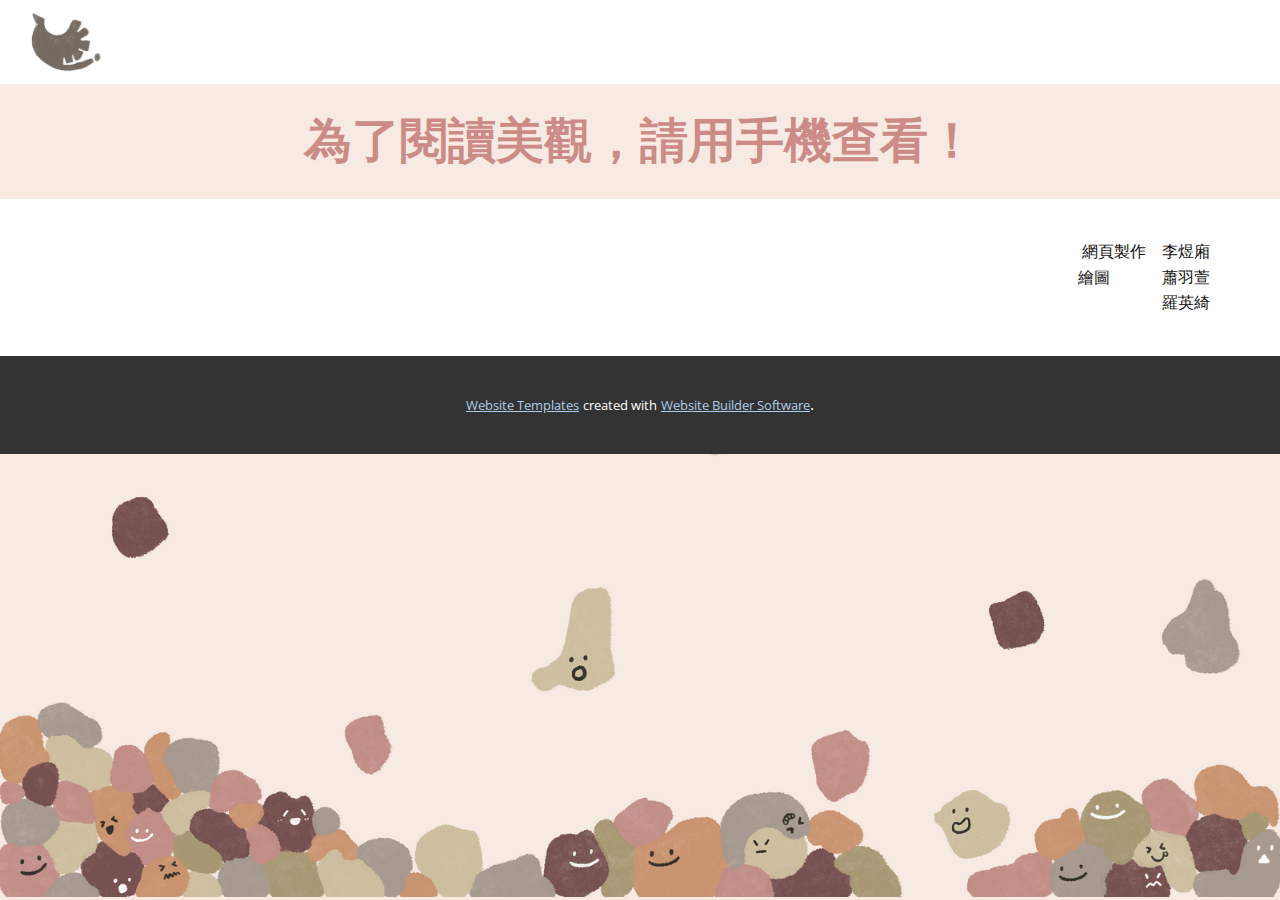
==== 301-Art.html @ 73f88192 "first commit" ====
<!DOCTYPE html>
<html style="font-size: 16px;">
  <head>
    <meta name="viewport" content="width=device-width, initial-scale=1.0">
    <meta charset="utf-8">
    <meta name="keywords" content="​Famous Fashion Photographers">
    <meta name="description" content="">
    <title>301 Art</title>
    <link rel="stylesheet" href="nicepage.css" media="screen">
<link rel="stylesheet" href="301-Art.css" media="screen">
    <script class="u-script" type="text/javascript" src="jquery.js" defer=""></script>
    <script class="u-script" type="text/javascript" src="nicepage.js" defer=""></script>
    <meta name="generator" content="Nicepage 4.11.3, nicepage.com">
    
    <link id="u-theme-google-font" rel="stylesheet" href="https://fonts.googleapis.com/css?family=Roboto:100,100i,300,300i,400,400i,500,500i,700,700i,900,900i|Open+Sans:300,300i,400,400i,500,500i,600,600i,700,700i,800,800i">
    <link id="u-page-google-font" rel="stylesheet" href="https://fonts.googleapis.com/css?family=Roboto:100,100i,300,300i,400,400i,500,500i,700,700i,900,900i|Open+Sans:300,300i,400,400i,500,500i,600,600i,700,700i,800,800i">
    
    
    
    
    
    
    
    
    
    <script type="application/ld+json">{
		"@context": "http://schema.org",
		"@type": "Organization",
		"name": "ArtCard"
}</script>
    <meta name="theme-color" content="#478ac9">
    <meta property="og:title" content="301 Art">
    <meta property="og:description" content="">
    <meta property="og:type" content="website">
  </head>
  <body class="u-body u-image u-image-contain u-xl-mode" style="background-position: 50% 50%; background-image: url(&quot;images/image011.png&quot;);"><header class="u-clearfix u-header u-valign-middle u-white u-header" id="sec-eed2" data-animation-name="" data-animation-duration="0" data-animation-delay="0" data-animation-direction=""><img class="u-image u-image-default u-image-1" src="images/image01.png" alt="" data-image-width="1136" data-image-height="1600"></header>
    <section class="u-align-center u-clearfix u-hidden-lg u-hidden-md u-hidden-sm u-hidden-xl u-section-1" id="sec-1967">
      <div class="u-align-left-xs u-clearfix u-sheet u-sheet-1">
        <h3 class="u-align-center u-text u-text-custom-color-6 u-text-default-xs u-text-1">注意！<br>你已被３０１的<span class="u-text-custom-color-2">畢業小卡</span>造訪<br>感謝你的注意！
        </h3>
        <h3 class="u-align-center u-text u-text-custom-color-6 u-text-2">有背景音樂<span style="font-size: 1rem;">
            <span style="font-size: 1.5rem;"></span>
          </span>
          <br>
        </h3>
        <div class="u-clearfix u-custom-html u-custom-html-1">
          <iframe width="330" height="100" src="https://www.youtube-nocookie.com/embed/-WGaDoOlHwo?;controls=0" title="YouTube video player" frameborder="0" allow="accelerometer; autoplay; clipboard-write; encrypted-media; gyroscope; picture-in-picture" allowfullscreen=""></iframe>
        </div>
      </div>
      <style data-mode="XXL">@media (max-width: 0px) {
  .u-section-1 .u-sheet-1 {
    min-height: 613px;
  }
  .u-block-0374-9 {
    width: 758px;
    min-height: 478px;
    height: auto;
    margin-top: 60px;
    margin-bottom: 60px;
    margin-left: auto;
    margin-right: auto;
  }
  .u-block-0374-10 {
    position: absolute;
    bottom: 10px;
    width: auto;
    height: auto;
  }
  .u-block-0374-25 {
    background-image: linear-gradient(0deg, rgba(0,0,0,0.4), rgba(0,0,0,0.4)), url("[data-uri]");
    background-position: 50% 50%;
  }
  .u-block-0374-26 {
    padding-top: 30px;
    padding-bottom: 30px;
    padding-left: 60px;
    padding-right: 60px;
  }
  .u-block-0374-32 {
    margin-top: 0;
    margin-bottom: 0;
    margin-left: auto;
    margin-right: auto;
  }
  .u-block-0374-33 {
    width: 409px;
    margin-top: 20px;
    margin-left: auto;
    margin-right: auto;
    margin-bottom: 0;
  }
  .u-block-0374-34 {
    border-style: none;
    font-weight: 700;
    text-transform: uppercase;
    font-size: 0.875rem;
    letter-spacing: 1px;
    background-image: none;
    margin-top: 30px;
    margin-left: auto;
    margin-right: auto;
    margin-bottom: 0;
  }
  .u-block-0374-35 {
    background-image: linear-gradient(0deg, rgba(0,0,0,0.4), rgba(0,0,0,0.4)), url("[data-uri]");
    background-position: 50% 50%;
  }
  .u-block-0374-36 {
    padding-top: 30px;
    padding-bottom: 30px;
    padding-left: 60px;
    padding-right: 60px;
  }
  .u-block-0374-37 {
    margin-top: 0;
    margin-bottom: 0;
    margin-left: auto;
    margin-right: auto;
  }
  .u-block-0374-38 {
    width: 409px;
    margin-top: 20px;
    margin-left: auto;
    margin-right: auto;
    margin-bottom: 0;
  }
  .u-block-0374-39 {
    border-style: none;
    font-weight: 700;
    text-transform: uppercase;
    font-size: 0.875rem;
    letter-spacing: 1px;
    background-image: none;
    margin-top: 30px;
    margin-left: auto;
    margin-right: auto;
    margin-bottom: 0;
  }
  .u-block-0374-16 {
    width: 38px;
    height: 38px;
    background-image: none;
    left: -58px;
    position: absolute;
    right: auto;
  }
  .u-block-0374-7 {
    width: 38px;
    height: 38px;
    background-image: none;
    left: auto;
    position: absolute;
    right: -58px;
  }
}</style>
    </section>
    <section class="u-clearfix u-hidden-lg u-hidden-md u-hidden-sm u-hidden-xl u-section-2" id="sec-2242">
      <div class="u-clearfix u-sheet u-valign-middle-xs u-sheet-1">
        <div class="u-custom-color-1 u-expanded-width-xs u-radius-15 u-shape u-shape-round u-shape-1"></div>
        <div class="u-clearfix u-expanded-width u-gutter-0 u-layout-wrap u-layout-wrap-1">
          <div class="u-layout">
            <div class="u-layout-row">
              <div class="u-align-center-lg u-align-center-md u-align-center-sm u-align-center-xl u-align-left-xs u-container-style u-layout-cell u-left-cell u-size-23 u-layout-cell-1">
                <div class="u-container-layout u-valign-middle-lg u-valign-middle-md u-valign-middle-sm u-valign-middle-xl u-container-layout-1">
                  <div class="u-align-center-xs u-container-style u-custom-color-2 u-group u-opacity u-opacity-65 u-shape-circle u-group-1">
                    <div class="u-container-layout u-container-layout-2">
                      <img class="u-absolute-hcenter-xs u-expanded u-image u-image-default u-preserve-proportions" src="images/image1.png" alt="" data-image-width="1600" data-image-height="1600">
                    </div>
                  </div>
                </div>
              </div>
              <div class="u-align-left u-container-style u-layout-cell u-right-cell u-size-37 u-layout-cell-2">
                <div class="u-container-layout u-valign-middle-lg u-valign-middle-md u-valign-middle-sm u-valign-middle-xl u-container-layout-3">
                  <h2 class="u-custom-font u-text u-text-custom-color-7 u-text-default-lg u-text-default-md u-text-default-sm u-text-default-xl u-text-1">你可能正在想：這是什麼東西？</h2>
                  <p class="u-custom-font u-text u-text-2">這是一封送給<span class="u-text-custom-color-7">301最讚的美術老師—伊廷</span>的畢業小卡片<br>因為疫情，我們失去了很多能夠聚在一起的機會，<br>而我們在2022年6月6號從彰化女中畢業了。<br>但！是！<br>透過這個卡片，<br>
                    <span class="u-text-custom-color-7" style="font-weight: 700;">即使未來身在不同處，您仍會想起</span>
                    <br>
                    <span style="font-weight: 700;" class="u-text-custom-color-7">301的心依舊與您同在</span>
                    <br>與您仰望同一片天空，與您踏著同一塊土地<br>
                    <span style="font-weight: 700;" class="u-text-custom-color-7">感謝這伊年您在彰女陪伴我們的時光 沒有打錯字</span>
                    <br>
                    <br>301敬上
                  </p>
                </div>
              </div>
            </div>
          </div>
        </div>
      </div>
    </section>
    <section class="u-align-center u-clearfix u-hidden-xs u-section-3" id="sec-a05a">
      <div class="u-clearfix u-sheet u-sheet-1">
        <h1 class="u-text u-text-custom-color-2 u-text-default u-text-1">為了閱讀美觀，請用手機查看！</h1>
      </div>
    </section>
    <section class="u-align-center u-clearfix u-hidden-lg u-hidden-md u-hidden-sm u-hidden-xl u-image-contain u-section-4" id="sec-e9bf" data-image-width="1600" data-image-height="1118">
      <style data-mode="XXL">@media (max-width: 0px) {
  .u-block-1e53-1 {
    background-image: none;
  }
  .u-block-1e53-2 {
    min-height: 579px;
  }
  .u-block-1e53-8 {
    min-height: 480px;
    width: 763px;
    margin-top: 50px;
    margin-bottom: 50px;
    margin-left: auto;
    margin-right: auto;
  }
  .u-block-1e53-9 {
    position: absolute;
    bottom: 10px;
    width: auto;
    height: auto;
  }
  .u-block-1e53-11 {
    padding-top: 30px;
    padding-bottom: 30px;
    padding-left: 80px;
    padding-right: 80px;
  }
  .u-block-1e53-18 {
    width: 83px;
    height: 83px;
    background-image: url("[data-uri]");
    background-position: 50% 50%;
    margin-top: 0;
    margin-bottom: 0;
    margin-left: auto;
    margin-right: auto;
  }
  .u-block-1e53-15 {
    margin-top: 20px;
    margin-left: 0;
    margin-right: 0;
    margin-bottom: 0;
    font-size: 1.25rem;
  }
  .u-block-1e53-16 {
    font-weight: 700;
    margin-top: 35px;
    margin-left: auto;
    margin-right: auto;
    margin-bottom: 0;
  }
  .u-block-1e53-17 {
    font-size: 1rem;
    font-weight: 400;
    margin-top: 15px;
    margin-left: auto;
    margin-right: auto;
    margin-bottom: 0;
  }
  .u-block-1e53-20 {
    padding-top: 30px;
    padding-bottom: 30px;
    padding-left: 80px;
    padding-right: 80px;
  }
  .u-block-1e53-21 {
    width: 83px;
    height: 83px;
    background-image: url("[data-uri]");
    background-position: 50% 50%;
    margin-top: 0;
    margin-bottom: 0;
    margin-left: auto;
    margin-right: auto;
  }
  .u-block-1e53-22 {
    margin-top: 20px;
    margin-left: 0;
    margin-right: 0;
    margin-bottom: 0;
    font-size: 1.25rem;
  }
  .u-block-1e53-23 {
    font-weight: 700;
    margin-top: 35px;
    margin-left: auto;
    margin-right: auto;
    margin-bottom: 0;
  }
  .u-block-1e53-24 {
    font-size: 1rem;
    font-weight: 400;
    margin-top: 15px;
    margin-left: auto;
    margin-right: auto;
    margin-bottom: 0;
  }
  .u-block-1e53-14 {
    width: 43px;
    height: 43px;
    background-image: none;
  }
  .u-block-1e53-7 {
    width: 43px;
    height: 43px;
    background-image: none;
    left: auto;
    position: absolute;
    right: 0;
  }
}</style>
      <div class="u-align-left-xs u-clearfix u-sheet u-valign-middle-xs u-sheet-1">
        <img class="u-image u-image-default u-preserve-proportions u-image-1" src="images/Myproject1.png" alt="" data-image-width="2048" data-image-height="2048">
        <div class="u-container-style u-custom-color-2 u-effect-over-left u-group u-hover-box u-group-1">
          <div class="u-back-slide u-container-layout u-container-layout-1">
            <img class="u-absolute-hcenter-xs u-expanded u-image u-image-contain u-image-default" src="images/5.png" alt="" data-image-width="3900" data-image-height="3800">
          </div>
          <div class="u-black u-container-layout u-opacity u-opacity-55 u-over-slide u-container-layout-2">
            <p class="u-custom-font u-text u-text-1"> 雖然只有給老師教一個學期，而且我還常常請假，但在不多的相處時間中，我真的覺得老師是一位很可愛又很溫柔ㄉ老師💘祝老師天天開心🤍<br>
              <br>吳衣緁
            </p>
          </div>
        </div>
        <div class="u-align-center-xs u-container-style u-effect-over-left u-group u-hover-box u-palette-1-base u-group-2">
          <div class="u-back-slide u-container-layout u-container-layout-3">
            <img class="u-absolute-hcenter-xs u-expanded u-image u-image-default" src="images/25.png" alt="" data-image-width="3900" data-image-height="3800">
          </div>
          <div class="u-black u-container-layout u-opacity u-opacity-55 u-over-slide u-container-layout-4">
            <p class="u-align-left-xs u-custom-font u-text u-text-2"> 怎麼會出現這麼正的老師&gt;&lt;<br>
              <br>陳德諭
            </p>
          </div>
        </div>
        <div class="u-container-style u-effect-over-left u-group u-hover-box u-palette-1-base u-group-3">
          <div class="u-back-slide u-container-layout u-container-layout-5">
            <img class="u-absolute-hcenter-xs u-expanded u-image u-image-default" src="images/17.png" alt="" data-image-width="3900" data-image-height="3800">
          </div>
          <div class="u-black u-container-layout u-opacity u-opacity-55 u-over-slide u-container-layout-6">
            <p class="u-custom-font u-text u-text-3"> 謝謝老師 甘蝦妳🤩<br>
              <br>馬巧殷
            </p>
          </div>
        </div>
        <div class="u-container-style u-effect-over-left u-group u-hover-box u-palette-1-base u-group-4">
          <div class="u-back-slide u-container-layout u-custom-color-2 u-valign-top-xs u-container-layout-7">
            <img class="u-align-center-xs u-image u-image-contain u-image-default u-image-5" src="images/21.png" alt="" data-image-width="1600" data-image-height="1559">
          </div>
          <div class="u-black u-container-layout u-opacity u-opacity-55 u-over-slide u-container-layout-8">
            <p class="u-custom-font u-text u-text-4"> 祝老師天天開心<br>
              <br>莊婷嵎<br>
            </p>
          </div>
        </div>
        <div class="u-container-style u-custom-color-2 u-effect-over-left u-group u-hover-box u-group-5">
          <div class="u-back-slide u-container-layout u-container-layout-9">
            <img class="u-absolute-hcenter-xs u-expanded u-image u-image-contain u-image-default" src="images/26.png" alt="" data-image-width="3900" data-image-height="3800">
          </div>
          <div class="u-black u-container-layout u-opacity u-opacity-55 u-over-slide u-container-layout-10">
            <p class="u-custom-font u-text u-text-5"> 謝謝老師，讓我們在煩忙的課業中帶給我們愉快舒壓的美術課。在短短的一個學期中，我見識到許多生活中的藝術，也理解了藝術不局限於摸得著的事物，有時候是以理念的方式存在。祝福老師，身體健康，每天都開開心心🥰~<br>
              <br>黃彩閔
            </p>
          </div>
        </div>
      </div>
    </section>
    <section class="u-align-center u-clearfix u-hidden-lg u-hidden-md u-hidden-sm u-hidden-xl u-section-5" id="sec-21f6">
      <style data-mode="XXL">@media (max-width: 0px) {
   .u-section-5 {
    background-image: none;
  }
  .u-block-ae5b-2 {
    min-height: 579px;
  }
  .u-block-ae5b-8 {
    min-height: 480px;
    width: 763px;
    margin-top: 50px;
    margin-bottom: 50px;
    margin-left: auto;
    margin-right: auto;
  }
  .u-block-ae5b-9 {
    position: absolute;
    bottom: 10px;
    width: auto;
    height: auto;
  }
  .u-block-ae5b-11 {
    padding-top: 30px;
    padding-bottom: 30px;
    padding-left: 80px;
    padding-right: 80px;
  }
  .u-block-ae5b-18 {
    width: 83px;
    height: 83px;
    background-image: url("[data-uri]");
    background-position: 50% 50%;
    margin-top: 0;
    margin-bottom: 0;
    margin-left: auto;
    margin-right: auto;
  }
  .u-block-ae5b-15 {
    margin-top: 20px;
    margin-left: 0;
    margin-right: 0;
    margin-bottom: 0;
    font-size: 1.25rem;
  }
  .u-block-ae5b-16 {
    font-weight: 700;
    margin-top: 35px;
    margin-left: auto;
    margin-right: auto;
    margin-bottom: 0;
  }
  .u-block-ae5b-17 {
    font-size: 1rem;
    font-weight: 400;
    margin-top: 15px;
    margin-left: auto;
    margin-right: auto;
    margin-bottom: 0;
  }
  .u-block-ae5b-20 {
    padding-top: 30px;
    padding-bottom: 30px;
    padding-left: 80px;
    padding-right: 80px;
  }
  .u-block-ae5b-21 {
    width: 83px;
    height: 83px;
    background-image: url("[data-uri]");
    background-position: 50% 50%;
    margin-top: 0;
    margin-bottom: 0;
    margin-left: auto;
    margin-right: auto;
  }
  .u-block-ae5b-22 {
    margin-top: 20px;
    margin-left: 0;
    margin-right: 0;
    margin-bottom: 0;
    font-size: 1.25rem;
  }
  .u-block-ae5b-23 {
    font-weight: 700;
    margin-top: 35px;
    margin-left: auto;
    margin-right: auto;
    margin-bottom: 0;
  }
  .u-block-ae5b-24 {
    font-size: 1rem;
    font-weight: 400;
    margin-top: 15px;
    margin-left: auto;
    margin-right: auto;
    margin-bottom: 0;
  }
  .u-block-ae5b-14 {
    width: 43px;
    height: 43px;
    background-image: none;
  }
  .u-block-ae5b-7 {
    width: 43px;
    height: 43px;
    background-image: none;
    left: auto;
    position: absolute;
    right: 0;
  }
}</style>
      <div class="u-align-left-xs u-clearfix u-sheet u-valign-middle-xs u-sheet-1">
        <img class="u-image u-image-default u-preserve-proportions u-image-1" src="images/Myproject3.png" alt="" data-image-width="2048" data-image-height="2048">
        <img class="u-image u-image-default u-preserve-proportions u-image-2" src="images/Myproject2.png" alt="" data-image-width="2048" data-image-height="2048">
        <img class="u-image u-image-default u-image-3" src="images/Myproject.png" alt="" data-image-width="981" data-image-height="967">
        <div class="u-container-style u-effect-over-left u-group u-hover-box u-palette-1-base u-group-1">
          <div class="u-back-slide u-container-layout u-container-layout-1">
            <img class="u-absolute-hcenter-xs u-expanded u-image u-image-default" src="images/14.png" alt="" data-image-width="3900" data-image-height="3800">
          </div>
          <div class="u-black u-container-layout u-opacity u-opacity-55 u-over-slide u-container-layout-2">
            <p class="u-align-left-xs u-custom-font u-text u-text-1"> 謝謝老師教導！很獨特的教學方式，讓我覺得印象深刻~很開心能夠在高三遇見你✨<br>
              <br>侯千云
            </p>
          </div>
        </div>
        <div class="u-container-style u-effect-over-left u-group u-hover-box u-palette-1-base u-group-2">
          <div class="u-back-slide u-container-layout u-custom-color-2 u-container-layout-3">
            <img class="u-absolute-hcenter-xs u-expanded u-image u-image-contain u-image-default" src="images/11.png" alt="" data-image-width="3900" data-image-height="3800">
          </div>
          <div class="u-black u-container-layout u-opacity u-opacity-55 u-over-slide u-container-layout-4">
            <p class="u-custom-font u-text u-text-2"> 謝謝老師在我們高三下帶給我們豐富、有趣的課程，除了更認自己也跟同學互動，也有許多歡樂，謝謝老師ฅ●ω●ฅ (另外老師好有氣質，貓咪好可愛😍<br>
              <br>林怡婷 
            </p>
          </div>
        </div>
        <div class="u-container-style u-effect-over-left u-group u-hover-box u-palette-1-base u-group-3">
          <div class="u-back-slide u-container-layout u-custom-color-2 u-container-layout-5">
            <img class="u-absolute-hcenter-xs u-expanded u-image u-image-contain u-image-default" src="images/231.png" alt="" data-image-width="3900" data-image-height="3800">
          </div>
          <div class="u-black u-container-layout u-opacity u-opacity-55 u-over-slide u-container-layout-6">
            <p class="u-custom-font u-text u-text-3"> 謝謝老師讓我對原本很排斥的美術課的想法有所改變，也謝謝老師願意以不同角度去欣賞我們每個人獨一無二的美感<br>
              <br>許瑜甄
            </p>
          </div>
        </div>
        <div class="u-container-style u-custom-color-2 u-effect-over-left u-group u-hover-box u-group-4">
          <div class="u-back-slide u-container-layout u-container-layout-7">
            <img class="u-absolute-hcenter-xs u-expanded u-image u-image-contain u-image-default" src="images/29.png" alt="" data-image-width="3900" data-image-height="3800">
          </div>
          <div class="u-black u-container-layout u-opacity u-opacity-55 u-over-slide u-container-layout-8">
            <p class="u-custom-font u-text u-text-4"> 怎麼覺得跟老師相處的時間有點少呢 絕對是因為老師太漂亮了時間過得很快吧 我真的沒有常請假哦🤣 謝謝老師超多元的課程 太有趣了有時候真的會跟同學一起笑到翻掉 也在歡笑中學到很多東西！<br>
              <br>羅英綺
            </p>
          </div>
        </div>
        <div class="u-container-style u-custom-color-2 u-effect-over-left u-group u-hover-box u-group-5">
          <div class="u-back-slide u-container-layout u-container-layout-9">
            <img class="u-absolute-hcenter-xs u-expanded u-image u-image-contain u-image-default" src="images/182.png" alt="" data-image-width="3900" data-image-height="3800">
          </div>
          <div class="u-black u-container-layout u-opacity u-opacity-55 u-over-slide u-container-layout-10">
            <p class="u-custom-font u-text u-text-5"> 謝謝老師，很喜歡上你的課，因為上課的氛圍很放鬆，也沒有很難的作業😊<br>
              <br>高筠婷
            </p>
          </div>
        </div>
        <div class="u-container-style u-custom-color-2 u-effect-over-left u-group u-hover-box u-group-6">
          <div class="u-back-slide u-container-layout u-container-layout-11">
            <img class="u-absolute-hcenter-xs u-expanded u-image u-image-contain u-image-default" src="images/1.png" alt="" data-image-width="3900" data-image-height="3800">
          </div>
          <div class="u-black u-container-layout u-opacity u-opacity-55 u-over-slide u-container-layout-12">
            <p class="u-custom-font u-text u-text-6"> 謝謝老師的教導，老師上課的方式很有趣😻<br>
              <br>方又幼
            </p>
          </div>
        </div>
        <div class="u-container-style u-effect-over-left u-group u-hover-box u-palette-1-base u-group-7">
          <div class="u-back-slide u-container-layout u-custom-color-2 u-container-layout-13">
            <img class="u-absolute-hcenter-xs u-expanded u-image u-image-contain u-image-default" src="images/4.png" alt="" data-image-width="3900" data-image-height="3800">
          </div>
          <div class="u-black u-container-layout u-opacity u-opacity-55 u-over-slide u-container-layout-14">
            <p class="u-custom-font u-text u-text-7"> 謝謝老師ς(&gt;‿&lt;.) <br>這半年來體驗到跟平常不一樣的美術課<br>很有趣(◍•ᴗ•◍)<br>
              <br>江芮雯
            </p>
          </div>
        </div>
        <div class="u-container-style u-custom-color-2 u-effect-over-left u-group u-hover-box u-group-8">
          <div class="u-back-slide u-container-layout u-container-layout-15">
            <img class="u-absolute-hcenter-xs u-expanded u-image u-image-contain u-image-default" src="images/24.png" alt="" data-image-width="1600" data-image-height="1559">
          </div>
          <div class="u-black u-container-layout u-opacity u-opacity-55 u-over-slide u-container-layout-16">
            <p class="u-custom-font u-text u-text-8"> 雖然跟老師相處的時間很短，但是能感受到老師設計課程的用心，以及課程也都很有趣，讓課程上充滿歡笑，謝謝老師🥰<br>
              <br>陳姵埼
            </p>
          </div>
        </div>
        <div class="u-container-style u-custom-color-2 u-effect-over-left u-group u-hover-box u-group-9">
          <div class="u-back-slide u-container-layout u-container-layout-17">
            <img class="u-absolute-hcenter-xs u-expanded u-image u-image-contain u-image-default" src="images/19.png" alt="" data-image-width="250" data-image-height="244">
          </div>
          <div class="u-black u-container-layout u-opacity u-opacity-55 u-over-slide u-container-layout-18">
            <p class="u-custom-font u-text u-text-9"> 謝謝老師<br>
              <br>張綺芳
            </p>
          </div>
        </div>
      </div>
    </section>
    <section class="u-clearfix u-hidden-lg u-hidden-md u-hidden-sm u-hidden-xl u-section-6" id="sec-6e27">
      <div class="u-clearfix u-sheet u-valign-middle-xs u-sheet-1">
        <img class="u-image u-image-default u-preserve-proportions u-image-1" src="images/Myproject4.png" alt="" data-image-width="1600" data-image-height="1600">
        <div class="u-container-style u-effect-over-left u-group u-hover-box u-palette-1-base u-group-1">
          <div class="u-back-slide u-container-layout u-container-layout-1">
            <img class="u-absolute-hcenter-xs u-expanded u-image u-image-default" src="images/28.png" alt="" data-image-width="1600" data-image-height="1559">
          </div>
          <div class="u-black u-container-layout u-opacity u-opacity-55 u-over-slide u-container-layout-2">
            <p class="u-custom-font u-text u-text-1"> 謝謝老師您誨人不倦的認真教學，讓我們受益匪淺!<br>祝 心想事成 萬事如意 (◍•ᴗ•◍)ゝ<br>
              <span style="font-size: 0.75rem;"></span>
              <br>蔡芳芸
            </p>
          </div>
        </div>
        <div class="u-container-style u-effect-over-left u-group u-hover-box u-palette-1-base u-group-2">
          <div class="u-back-slide u-container-layout u-custom-color-2 u-container-layout-3">
            <img class="u-align-center-xs u-image u-image-contain u-image-default u-preserve-proportions u-image-3" src="images/20.png" alt="" data-image-width="1600" data-image-height="1559">
          </div>
          <div class="u-black u-container-layout u-opacity u-opacity-55 u-over-slide u-container-layout-4">
            <p class="u-custom-font u-text u-text-2"> 雖然我們在高三下才相識，但也很謝謝老師這一學期的教導～預祝之後的教學生涯也能順順利利！謝謝老師！<br>
              <br>張藝馨
            </p>
          </div>
        </div>
        <div class="u-container-style u-effect-over-left u-group u-hover-box u-palette-1-base u-group-3">
          <div class="u-back-slide u-container-layout u-custom-color-2 u-container-layout-5">
            <img class="u-absolute-hcenter-xs u-expanded u-image u-image-contain u-image-default" src="images/7.png" alt="" data-image-width="1600" data-image-height="1559">
          </div>
          <div class="u-black u-container-layout u-opacity u-opacity-55 u-over-slide u-container-layout-6">
            <p class="u-custom-font u-text u-text-3"> 謝謝老師的教導 您好漂釀(///▽///)<br>
              <span style="font-size: 0.75rem;"></span>
              <br>李映嫻
            </p>
          </div>
        </div>
        <div class="u-align-left-xs u-container-style u-custom-color-2 u-effect-over-left u-group u-hover-box u-group-4">
          <div class="u-back-slide u-container-layout u-container-layout-7">
            <img class="u-absolute-hcenter-xs u-expanded u-image u-image-contain u-image-default" src="images/6.png" alt="" data-image-width="1600" data-image-height="1559">
          </div>
          <div class="u-black u-container-layout u-opacity u-opacity-55 u-over-slide u-container-layout-8">
            <p class="u-custom-font u-text u-text-4"> 老師：<br>雖然我們相處的時間並不長，但在這段時間裡，我還是從您身上學到不少，不管有什麼問題，您都願意耐心的替我們解決！<br>祝老師身體健康<br> 吳華
            </p>
          </div>
        </div>
        <img class="u-image u-image-default u-image-6" src="images/Myproject.png" alt="" data-image-width="981" data-image-height="967">
      </div>
    </section>
    <section class="u-clearfix u-hidden-lg u-hidden-md u-hidden-sm u-hidden-xl u-section-7" id="sec-ccec">
      <div class="u-clearfix u-sheet u-valign-middle-xs u-sheet-1">
        <div class="u-container-style u-effect-over-left u-group u-hover-box u-palette-1-base u-group-1">
          <div class="u-back-slide u-container-layout u-custom-color-2 u-container-layout-1">
            <img class="u-align-center-xs u-image u-image-contain u-image-default u-image-1" src="images/15.png" alt="" data-image-width="1600" data-image-height="1559">
          </div>
          <div class="u-black u-container-layout u-opacity u-opacity-55 u-over-slide u-container-layout-2">
            <p class="u-custom-font u-text u-text-1"> 雖然我們和老師相處的時間不長，但是在相處的過程中卻意外地融洽。謝謝老師總會體諒我們高三的壓力較大，不額外安排和美術相關的作業，還帶我們在校園探索，讓我們能夠藉此抒發壓力，老師辛苦了！<br>
              <br>施佩茹
            </p>
          </div>
        </div>
        <div class="u-container-style u-effect-over-left u-group u-hover-box u-palette-1-base u-group-2">
          <div class="u-back-slide u-container-layout u-custom-color-2 u-container-layout-3">
            <img class="u-absolute-hcenter-xs u-align-center-xs u-expanded-height-xs u-image u-image-contain u-image-default u-image-2" src="images/9.png" alt="" data-image-width="1600" data-image-height="1559">
          </div>
          <div class="u-black u-container-layout u-opacity u-opacity-55 u-over-slide u-container-layout-4">
            <p class="u-align-left-xs u-custom-font u-text u-text-2"> 很幸運在彰女最後半年的美術課是給老師教的，雖然我不常去學校哈哈哈，本來第一堂課看到美術老師換人又這麼漂亮，我應該會常常去學校吧（噁女）（開玩笑ㄉ我不是），結果還是很廢:D<br>謝謝老師雖然沒看過我幾次，但在跟我講話的時候也不會有一種「你誰啊」的感覺XD<br>然後希望老師不會看這個排版看到崩潰，因為這是我弄ㄉ，後面的老師的排版會更醜，快鼠掉了:D<br>最後再次謝謝老師陪我們這半年:D！祝您賺大錢<br>
              <br>李煜廂
            </p>
          </div>
        </div>
        <div class="u-align-left-xs u-container-style u-custom-color-2 u-effect-over-left u-group u-hover-box u-group-3">
          <div class="u-back-slide u-container-layout u-custom-color-2 u-container-layout-5">
            <img class="u-absolute-hcenter-xs u-expanded u-image u-image-contain u-image-default" src="images/27.png" alt="" data-image-width="1600" data-image-height="1559">
          </div>
          <div class="u-black u-container-layout u-opacity u-opacity-55 u-over-slide u-container-layout-6">
            <p class="u-custom-font u-text u-text-3"> 早安，您好。感謝您，不客氣。（前面都我亂講的，笑死）<br>好來，要認真了（吧）。<br>好啦，要認真了！真滴乾蝦哩在我高三下學期的時候出現，讓我超級喜歡上美術課（至今只翹了2堂（吧）），阿感性的話就不多說了，太噁心我相信你也看不下去(^_−)−☆<br>總之，祝你賺大錢，然後養我🤩，愛您ㄛ，啾咪⺣̤̬♥<br>
              <br>蕭羽萱
            </p>
          </div>
        </div>
      </div>
    </section>
    <section class="u-clearfix u-hidden-lg u-hidden-md u-hidden-sm u-hidden-xl u-section-8" id="sec-dcb5">
      <div class="u-clearfix u-sheet u-sheet-1">
        <img class="u-image u-image-default u-preserve-proportions u-image-1" src="images/Myproject5.png" alt="" data-image-width="2048" data-image-height="2048">
        <div class="u-container-style u-effect-over-left u-group u-hover-box u-palette-1-base u-group-1">
          <div class="u-back-slide u-container-layout u-custom-color-2 u-container-layout-1">
            <img class="u-absolute-hcenter-xs u-expanded u-image u-image-contain u-image-default" src="images/131.png" alt="" data-image-width="1600" data-image-height="1559">
          </div>
          <div class="u-black u-container-layout u-opacity u-opacity-55 u-over-slide u-container-layout-2">
            <p class="u-align-left-xs u-custom-font u-text u-text-1"> 雖然跟老師相處的時間只有短短一個下學期，但這段時間的美術課是最沒有壓力的，課程也都很有趣，謝謝老師這段時間的教導啦！<br>
              <br>林靖雯
            </p>
          </div>
        </div>
        <div class="u-container-style u-effect-over-left u-group u-hover-box u-palette-1-base u-group-2">
          <div class="u-back-slide u-container-layout u-custom-color-2 u-container-layout-3">
            <img class="u-absolute-hcenter-xs u-expanded u-image u-image-contain u-image-default" src="images/101.png" alt="" data-image-width="1600" data-image-height="1559">
          </div>
          <div class="u-black u-container-layout u-opacity u-opacity-55 u-over-slide u-container-layout-4">
            <p class="u-custom-font u-text u-text-2"> 是位美膩溫柔可愛票釀大方迷人的美術老師，看到您的第一眼我整個被美到。上課時教我們的方式也跟我刻板印象裡對藝術的認知不一樣，讓我了解到美術即生活，生活裡處處充滿著美感，上了您的美術課讓我對藝術又有新的了解和體會，真的很開心在高三下能遇到您！！！<br>
              <br>周沛誼
            </p>
          </div>
        </div>
      </div>
    </section>
    
    
    <footer class="u-clearfix u-footer u-white" id="sec-18f5"><div class="u-align-left-xs u-clearfix u-sheet u-valign-middle u-sheet-1">
        <p class="u-align-right u-custom-font u-text u-text-default-xs u-text-1">網頁製作　李煜廂<br>繪圖&nbsp; &nbsp; &nbsp; &nbsp; &nbsp;　蕭羽萱<br> 羅英綺
        </p>
      </div></footer>
    <section class="u-backlink u-clearfix u-grey-80">
      <a class="u-link" href="https://nicepage.com/website-templates" target="_blank">
        <span>Website Templates</span>
      </a>
      <p class="u-text">
        <span>created with</span>
      </p>
      <a class="u-link" href="" target="_blank">
        <span>Website Builder Software</span>
      </a>. 
    </section>
  </body>
</html>
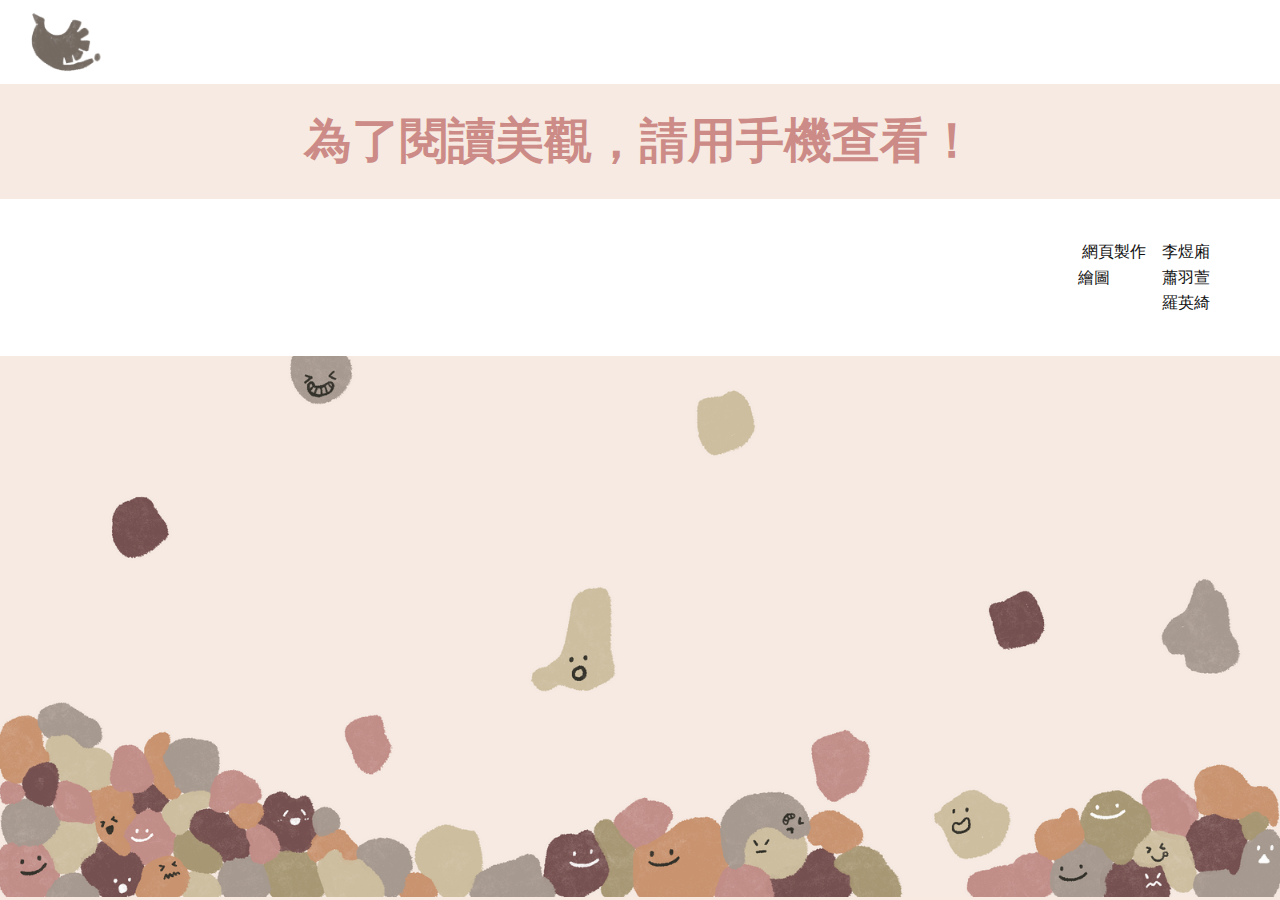
==== commit f8c07549: "3rd commit" ====
--- a/301-Art.html
+++ b/301-Art.html
@@ -170,7 +170,7 @@
                 </div>
               </div>
               <div class="u-align-left u-container-style u-layout-cell u-right-cell u-size-37 u-layout-cell-2">
-                <div class="u-container-layout u-valign-middle-lg u-valign-middle-md u-valign-middle-sm u-valign-middle-xl u-container-layout-3">
+                <div class="u-container-layout u-valign-bottom-xs u-valign-middle-lg u-valign-middle-md u-valign-middle-sm u-valign-middle-xl u-container-layout-3">
                   <h2 class="u-custom-font u-text u-text-custom-color-7 u-text-default-lg u-text-default-md u-text-default-sm u-text-default-xl u-text-1">你可能正在想：這是什麼東西？</h2>
                   <p class="u-custom-font u-text u-text-2">這是一封送給<span class="u-text-custom-color-7">301最讚的美術老師—伊廷</span>的畢業小卡片<br>因為疫情，我們失去了很多能夠聚在一起的機會，<br>而我們在2022年6月6號從彰化女中畢業了。<br>但！是！<br>透過這個卡片，<br>
                     <span class="u-text-custom-color-7" style="font-weight: 700;">即使未來身在不同處，您仍會想起</span>
@@ -178,7 +178,6 @@
                     <span style="font-weight: 700;" class="u-text-custom-color-7">301的心依舊與您同在</span>
                     <br>與您仰望同一片天空，與您踏著同一塊土地<br>
                     <span style="font-weight: 700;" class="u-text-custom-color-7">感謝這伊年您在彰女陪伴我們的時光 沒有打錯字</span>
-                    <br>
                     <br>301敬上
                   </p>
                 </div>
@@ -679,16 +678,6 @@
         <p class="u-align-right u-custom-font u-text u-text-default-xs u-text-1">網頁製作　李煜廂<br>繪圖&nbsp; &nbsp; &nbsp; &nbsp; &nbsp;　蕭羽萱<br> 羅英綺
         </p>
       </div></footer>
-    <section class="u-backlink u-clearfix u-grey-80">
-      <a class="u-link" href="https://nicepage.com/website-templates" target="_blank">
-        <span>Website Templates</span>
-      </a>
-      <p class="u-text">
-        <span>created with</span>
-      </p>
-      <a class="u-link" href="" target="_blank">
-        <span>Website Builder Software</span>
-      </a>. 
-    </section>
+
   </body>
 </html>--- a/nicepage.css
+++ b/nicepage.css
@@ -37943,11 +37943,13 @@
 
 
 @media (max-width: 575px) {
+  .u-footer .u-sheet-1 {
+    min-height: 158px;
+  }
+
   .u-footer .u-text-1 {
     width: auto;
-    margin-top: 23px;
-    margin-bottom: 23px;
-    margin-left: auto;
+    margin: 41px auto;
   }
 }
 
--- a/301-Art.css
+++ b/301-Art.css
@@ -182,14 +182,16 @@
     font-family: NotoSansTC-Medium;
     font-weight: 700;
     width: auto;
-    margin-top: 7px;
-    margin-right: 35px;
+    margin-right: 29px;
+    margin-left: 6px;
   }
 
   .u-section-2 .u-text-2 {
+    font-family: NotoSansTC-Medium;
     width: auto;
-    font-family: NotoSansTC-Medium;
-    margin-top: 7px;
+    margin-top: 6px;
+    margin-left: 6px;
+    margin-right: 6px;
   }
 }.u-section-3 .u-sheet-1 {
   min-height: 115px;
@@ -427,7 +429,7 @@
 
   .u-section-4 .u-text-5 {
     font-family: NotoSansTC-Medium;
-    margin-top: 10px;
+    margin-top: -22px;
     margin-left: 0;
   }
 }.u-section-5 .u-sheet-1 {
